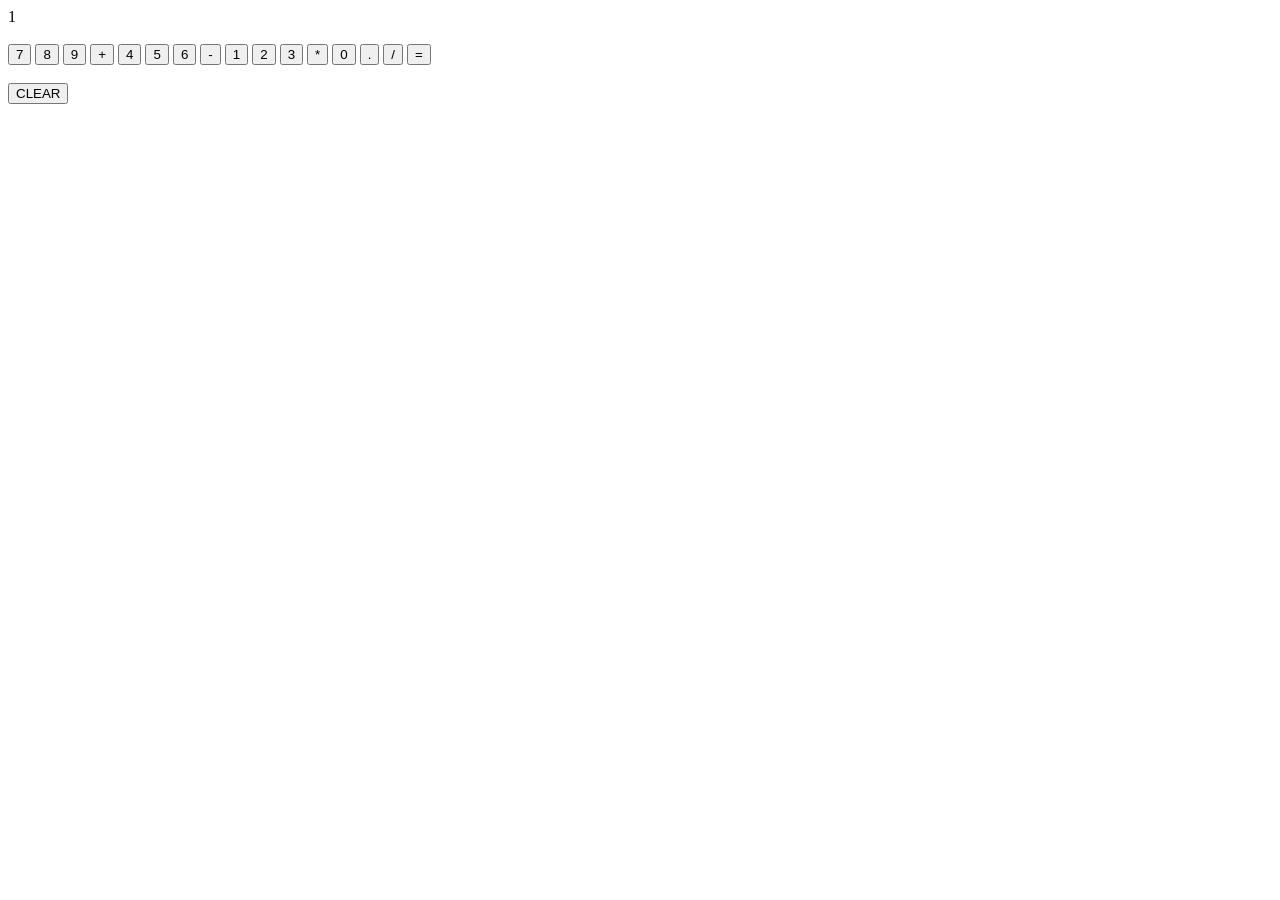
==== javascript-calculator/index.html @ cdad3f52 "Create javascript calculator folders , files and write index. html" ====
<!DOCTYPE html>
<html lang="en">
<head>
    <meta charset="UTF-8">
    <meta name="viewport" content="width=device-width, initial-scale=1.0">
    <title>Javascript Calculator</title>
    <link rel="stylesheet" href="style.css">
</head>
<body>
    <div class="calculator">
        <div class="screen">
            1
        </div>
        <br>
        <div class="button">
            <button>7</button>
            <button>8</button>
            <button>9</button>
            <button>+</button>
            <button>4</button>
            <button>5</button>
            <button>6</button>
            <button>-</button>
            <button>1</button>
            <button>2</button>
            <button>3</button>
            <button>*</button>
            <button>0</button>
            <button>.</button>
            <button>/</button>
            <button id="equal">=</button>
        </div>
        <br>
        <button id="clear">CLEAR</button>
    </div>
</body>
<script src="script.js"></script>
</html>
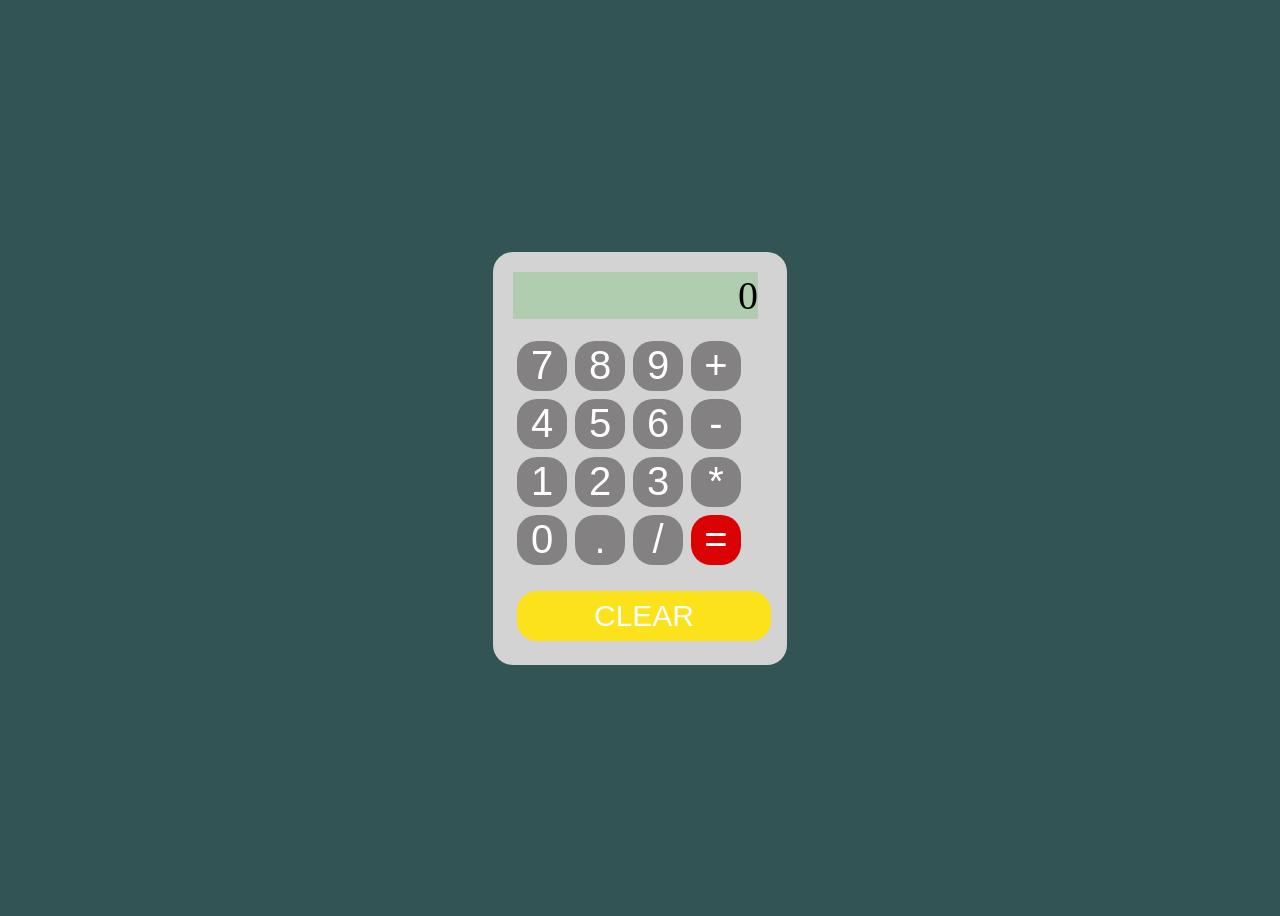
==== commit a7d9d206: "add overflow: hidden at screen class in css" ====
--- a/javascript-calculator/index.html
+++ b/javascript-calculator/index.html
@@ -9,7 +9,7 @@
 <body>
     <div class="calculator">
         <div class="screen">
-            1
+            0
         </div>
         <br>
         <div class="button">
--- a/javascript-calculator/style.css
+++ b/javascript-calculator/style.css
@@ -0,0 +1,65 @@
+body{
+    display: flex;
+    justify-content: center;
+    align-items: center;
+    height: 100vh;
+    background-color: rgb(51, 84, 84);
+}
+
+.calculator{
+    background-color: rgb(211, 211, 211);
+    padding: 20px;
+    border-radius: 20px;
+}
+
+.screen{
+    width: 245px;
+    background-color: rgb(176, 205, 176);
+    font-size: 40px;
+    text-align: end;
+    overflow: hidden;
+    /* overflow: scroll; */
+}
+
+.button{
+    width: 254px;
+    display: flex;
+    flex-wrap: wrap;
+}
+
+button{
+    border-radius: 20px;
+    border: none;
+    width: 50px;
+    height: 50px;
+    margin: 4px;
+    background-color: rgb(131, 129, 129);
+    color: rgb(255, 255, 255);
+    font-size: 40px;
+}
+
+button:hover{
+    background-color: rgb(111, 110, 100);
+}
+
+button:active{
+    background-color: rgb(232, 232, 232);
+}
+
+#equal{
+    background-color: rgb(218, 2, 2);
+}
+
+#equal:hover{
+    background-color: rgb(198, 1, 1);
+}
+
+#clear{
+    width: 100%;
+    background-color: rgb(252, 226, 27);
+    font-size: 30px;
+}
+
+#clear:hover{
+    background-color: rgb(252, 201, 17);
+}
